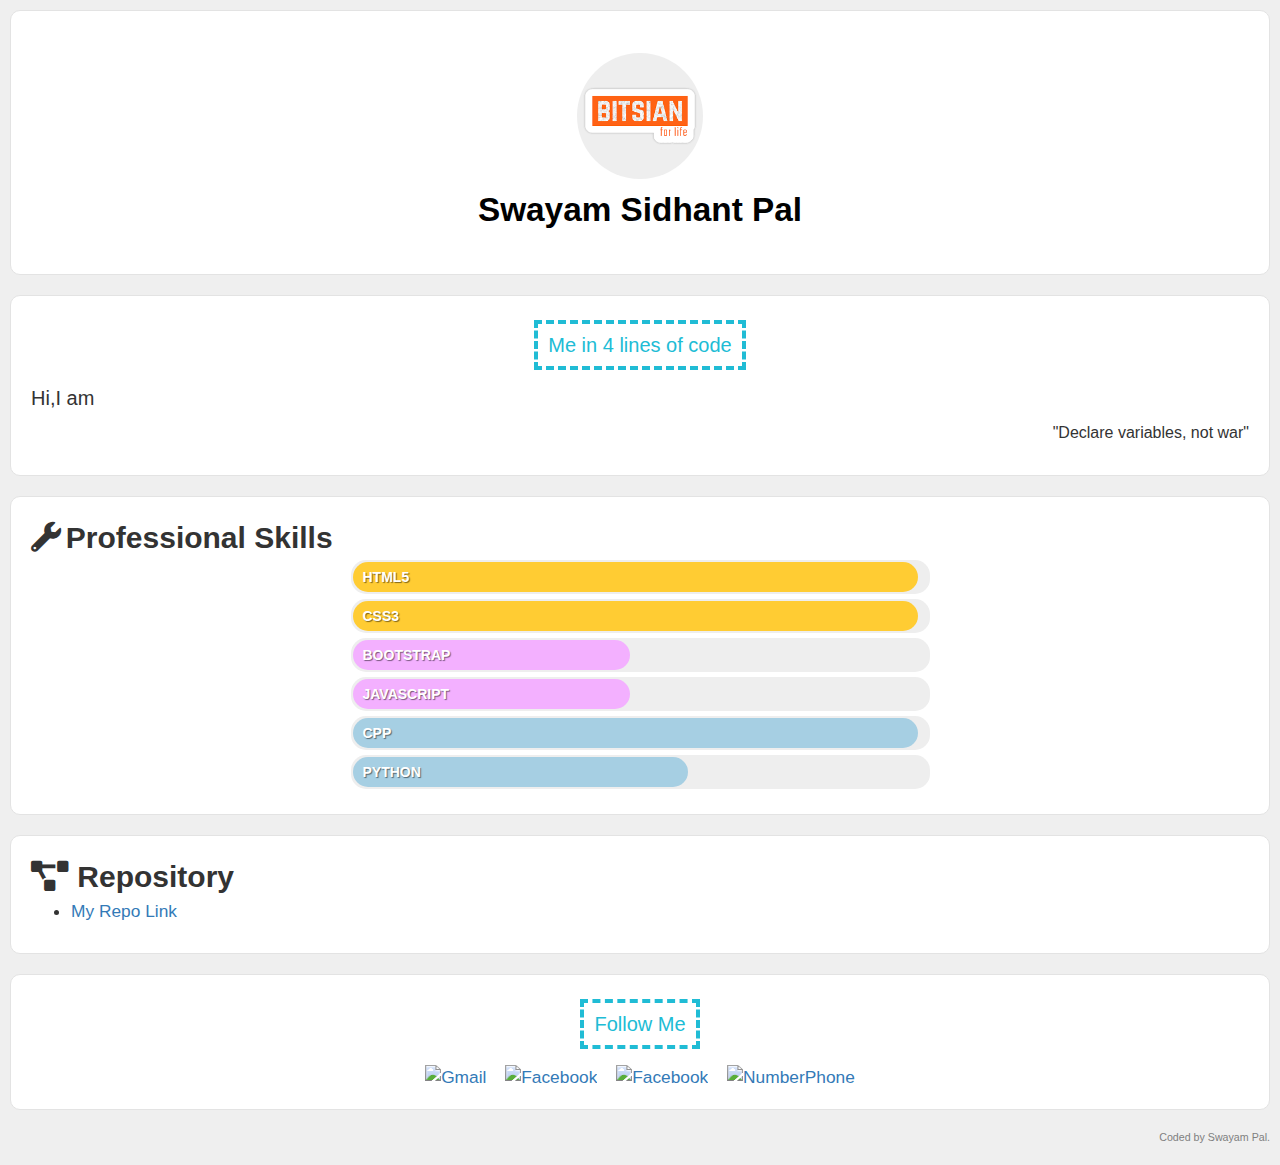
==== aboutme.html @ d9f0b4ba "Project added" ====
<!DOCTYPE html>
<html>

<head>
    <title>Portfolio</title>
    <link rel="stylesheet" href="https://maxcdn.bootstrapcdn.com/bootstrap/3.3.7/css/bootstrap.min.css">
    <link rel="stylesheet" href="https://fonts.googleapis.com/css?family=Montserrat">
    <link rel="stylesheet" href="https://use.fontawesome.com/releases/v5.2.0/css/all.css">
    <link href="aboutme.css" rel="stylesheet">
    <script src="aboutme.js"></script>
</head>

<body>
    <!-- header start -->
    <header id="header" class="section">
        <img alt="" class="img-circle" src="[data-uri]">
        <p>Swayam Sidhant Pal</p>   
    </header>
    <!-- header end -->

    <!-- About Me section start -->
    <div class="section">
        <h1><span>Me in 4 lines of code</span></h1>
        <article>
            <p id="text"></p>
        </article>
        <p id="frace" class="quote">"Declare variables, not war"</p>
    </div>
    <!-- About Me section end -->

    <!-- My Skills section start -->
    <div class="section">
        <span class="fa fa-wrench" style="font-size:30px"></span> <b> Professional Skills</b>
        <div class="container">
    <div class="bar front expert" data-skill="HTML5"></div>
    <div class="bar front advanced" data-skill="CSS3"></div>
    <div class="bar learning" data-skill="BOOTSTRAP"></div>
    <div class="bar learning" data-skill="JAVASCRIPT"></div>
    <div class="bar back basic" data-skill="CPP"></div>
    <div class="bar back intermediate" data-skill="PYTHON"></div>

  </div>
       
    </div>
    <!-- My Skills section end -->

    <div class="section">
        <span class="fas fa-project-diagram" style="font-size:30px"></span><b> Repository</b>
        <ul>
            <li><a href="https://github.com/pal-03/pal-03.github.io"target="_blank">My Repo Link</a></li>
           
        </ul>
    </div>
    </div>

    <!-- Contacts section start -->
    <figure class="section" id="contacts">
        <h1><span><a name="ContactMe"></a>Follow Me</span></h1>
        <nav>
            <a href="mailto:swayampal82@gmail.com" target="_blank">
                <img alt="Gmail" src="https://i.imgur.com/0tJAJD4.png" alt="Correo" />
            </a>
            <a href="https://m.facebook.com/profile.php?id=100031690869121"target="_blank">
                <img alt="Facebook" src="https://i.imgur.com/V4VRY3E.png" alt="Facebook" />
            </a>
            <a href="https://www.instagram.com/sid_pal_03/"target="_blank">
                <img alt="Facebook" src="https://i.imgur.com/e13XF4T.png" alt="Instagram" />
            </a>   
            <a href="https://api.whatsapp.com/send?phone=9348568934"
             target="_blank">
                <img alt="NumberPhone" src="https://i.imgur.com/QIGm5yP.png" alt="WhatsApp" />
            </a>
        </nav>
    </figure>
    <!-- Contacts section end -->
    <footer class="copyright">
            Coded by Swayam Pal.
    </footer>
</body>
</html>
---- aboutme.css ----
body {
    font-family: Handlee;
    font-size: 13pt;
    background-color: #efefef;
    padding: 10px;
}

h1 {
    font-size: 15pt;
    color: #20bcd5;
    text-align: center;
    padding: 18px 0 18px 0;
    margin: 0 0 10px 0;
}

h1 span {
    border: 4px dashed #20bcd5;
    padding: 10px;
}

.img-circle {
    border: 2px solid white;
    border-radius: 50%;
}
.section {
    background-color: #fff;
    border: 1px solid #e3e3e3;
    padding: 20px;
    margin-bottom: 20px;
    border-radius: 10px;
}
#header {
    text-align: center;
    background-image: url("https://i.imgur.com/T2WWNwT.jpg");
    background-size: cover;
    padding: 40px 
}
#header img {
    
    width: 130px;
    height: 130px;
    margin: auto;
}
#header p {
    font-size: 25pt;
    color: black;
    padding-top: 5px;
    margin: 0;
    font-weight: bold;
    text-align: center;
}
.quote {
    font-size: 12pt;
    text-align: right;
    margin-top: 10px;
}
table {
    width: 100%;
    font-size: 11pt;
}
table, th, td {
    border: 2px solid #cecece;
    border-collapse: collapse;
    text-align: center;
    table-layout: fixed;
}
.selected {
    background-color: #f36f48;
    font-weight: bold;
    color: white;
}

.face {
    transform: scale(0.4);
    margin: 0 auto;
    display: block;
    margin-top: -35px;
    margin-bottom: -25px;
}
#contacts img {
    height: 50px;
    width: 50px;
    margin-left: 7px;
    margin-right: 7px;
}

#contacts a {
    text-decoration: none;
}

#contacts img:hover {
    opacity: 0.8;
}

#contacts {
    text-align: center;
}
.copyright {
    font-size: 8pt;
    text-align: right;
    padding-bottom: 10px;
    color: grey;
}


#ds{
    font-family: "Montserrat";
}

.carousel-caption{
    font-size:15px ;
    font-family:"Montserrat";
}

.prof{
    margin-left:37%;
    margin-top:1%;
}

.bad{
    margin-top:13%;
    margin-left:-8%;
}

b{
    font-size:30px;
}

.fa-wrench{
  animation:rt 1.75s;
  animation-iteration-count:infinite ;
}

@keyframes rt{
    from{transform:rotate(0deg);}
    to{transform:rotate(70deg);}
}

.fas{
  animation:rty 2s;
  animation-iteration-count:infinite ;
}

@keyframes rty{
    from{transform:rotateY(0deg);}
    to{transform:rotateY(360deg);}
}

p{
    font-size: 20px;
}



body{
  font-family: Helvetica, Arial, sans-serif;
}
.container{
  width: 50%;
  margin: 0 auto;
}
@keyframes load{
  from {
    width: 0%
  }
}
@-webkit-keyframes load{
  from {
    width: 0%
  }
}
@-moz-keyframes load{
  from {
    width: 0%
  }
}
@-o-keyframes load{
  from {
    width: 0%
  }
}

.bar{
  background-color: #EEE;
  padding: 2px;
  border-radius: 15px;
  margin-bottom: 5px;
  font-size: 14px;
  color: #FFF;
  font-weight: bold;
  text-shadow: 1px 1px 1px rgba(0,0,0,0.5);
}
.bar::before{
  content:  attr(data-skill);
  background-color: #f3b0ff;
  display: inline-block;
  padding: 5px 0 5px 10px;
  border-radius: inherit;
  animation: load 2s 0s;
  -webkit-animation: load 2s 0s;
  -moz-animation: load 2s 0s;
  -o-animation: load 2s 0s;
}

.bar.front::before{
  background-color: #ffcc33;
}
.bar.back::before{
  background-color: #a6cfe3;
}

.bar.learning::before{
  width: calc(50% - 10px);
}
.bar.basic::before{
  width: calc(100% - 10px);
}
.bar.intermediate::before{
  width: calc(60% - 10px);
}
.bar.advanced::before{
  width: calc(100% - 10px);
}
.bar.expert::before{
  width: calc(100% - 10px);
}
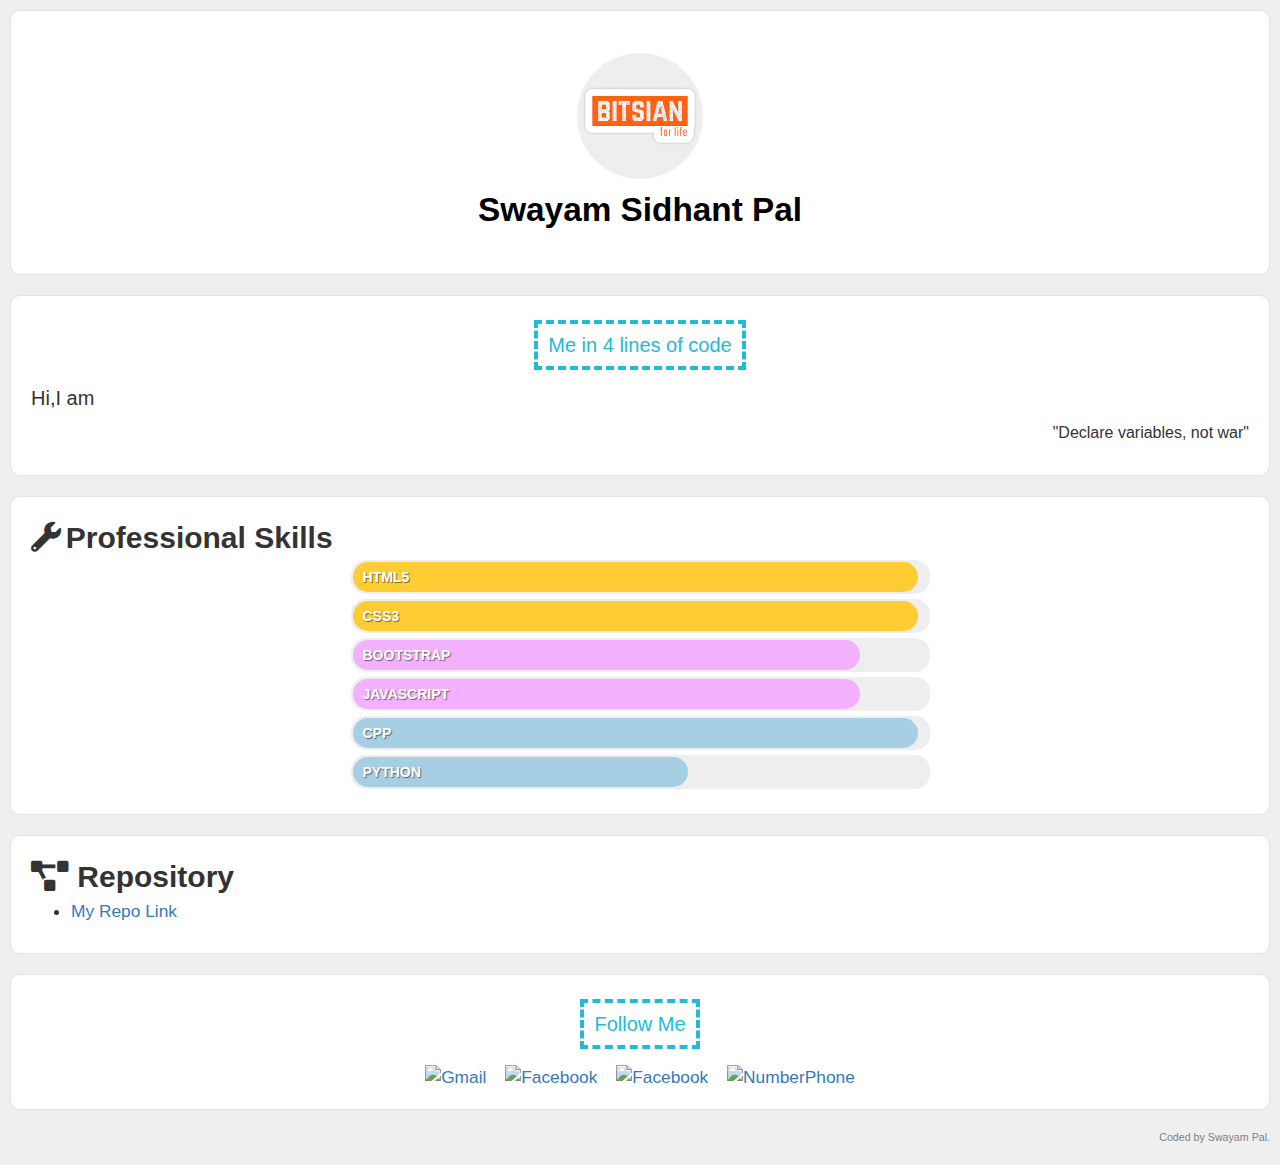
==== commit f2323cb5: "Prj-1" ====
--- a/aboutme.html
+++ b/aboutme.html
@@ -49,7 +49,7 @@
     <div class="section">
         <span class="fas fa-project-diagram" style="font-size:30px"></span><b> Repository</b>
         <ul>
-            <li><a href="https://github.com/pal-03/pal-03.github.io"target="_blank">My Repo Link</a></li>
+            <li><a href="https://github.com/pal-03/qstp-1.github.io"target="_blank">My Repo Link</a></li>
            
         </ul>
     </div>
--- a/aboutme.css
+++ b/aboutme.css
@@ -212,7 +212,7 @@
 }
 
 .bar.learning::before{
-  width: calc(50% - 10px);
+  width: calc(90% - 10px);
 }
 .bar.basic::before{
   width: calc(100% - 10px);
